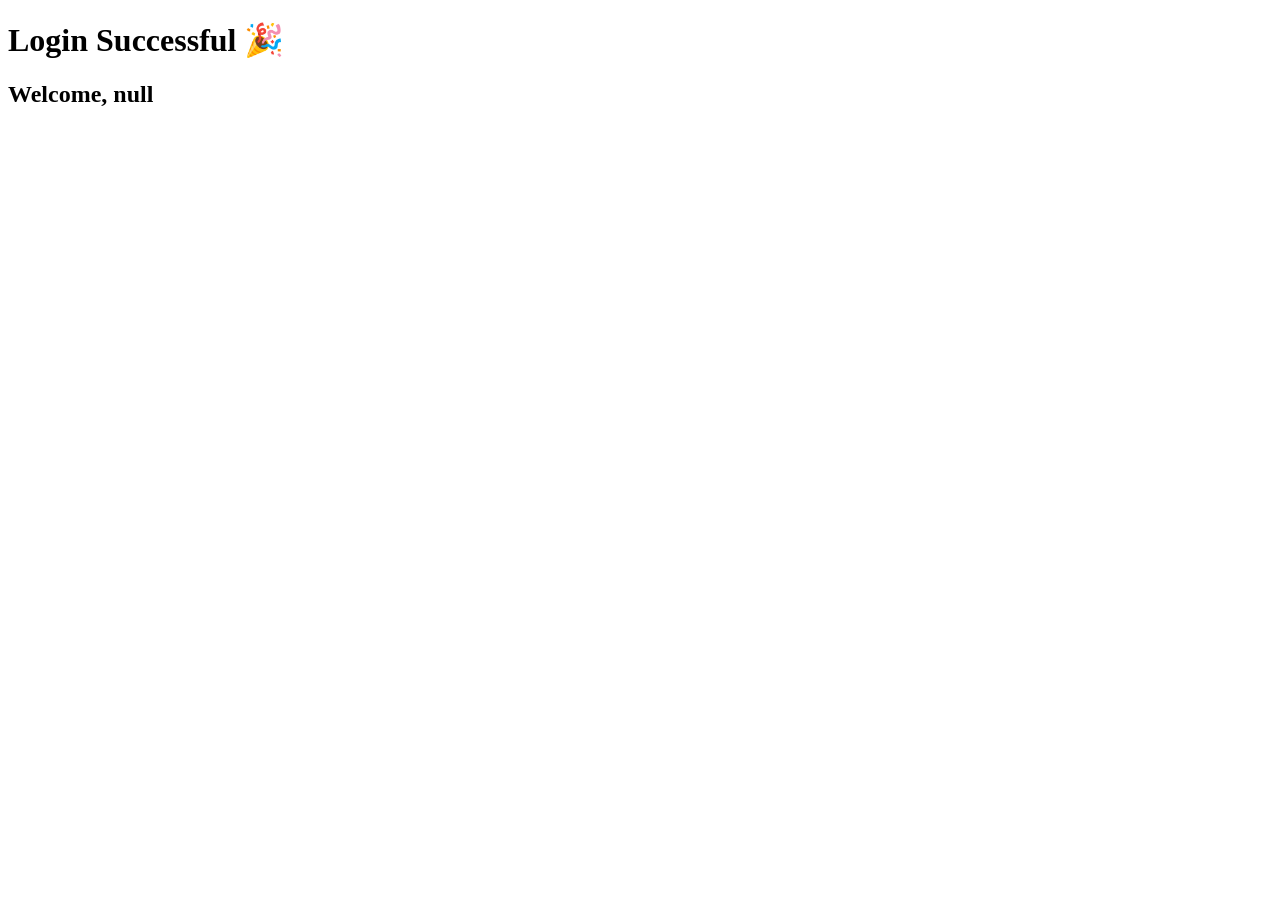
==== dashboard.html @ d7a85aca "Added login authentication using users.json" ====
<!DOCTYPE html>
<html lang="en">

<head>

    <meta charset="UTF-8">

    <title>Dashboard</title>

</head>

<body>

    <h1>Login Successful 🎉</h1>

    <h2 id="welcome"></h2>

    <script>

        const user = localStorage.getItem("loggedInUser");

        document.getElementById("welcome").innerText =
            "Welcome, " + user;

    </script>

</body>

</html>
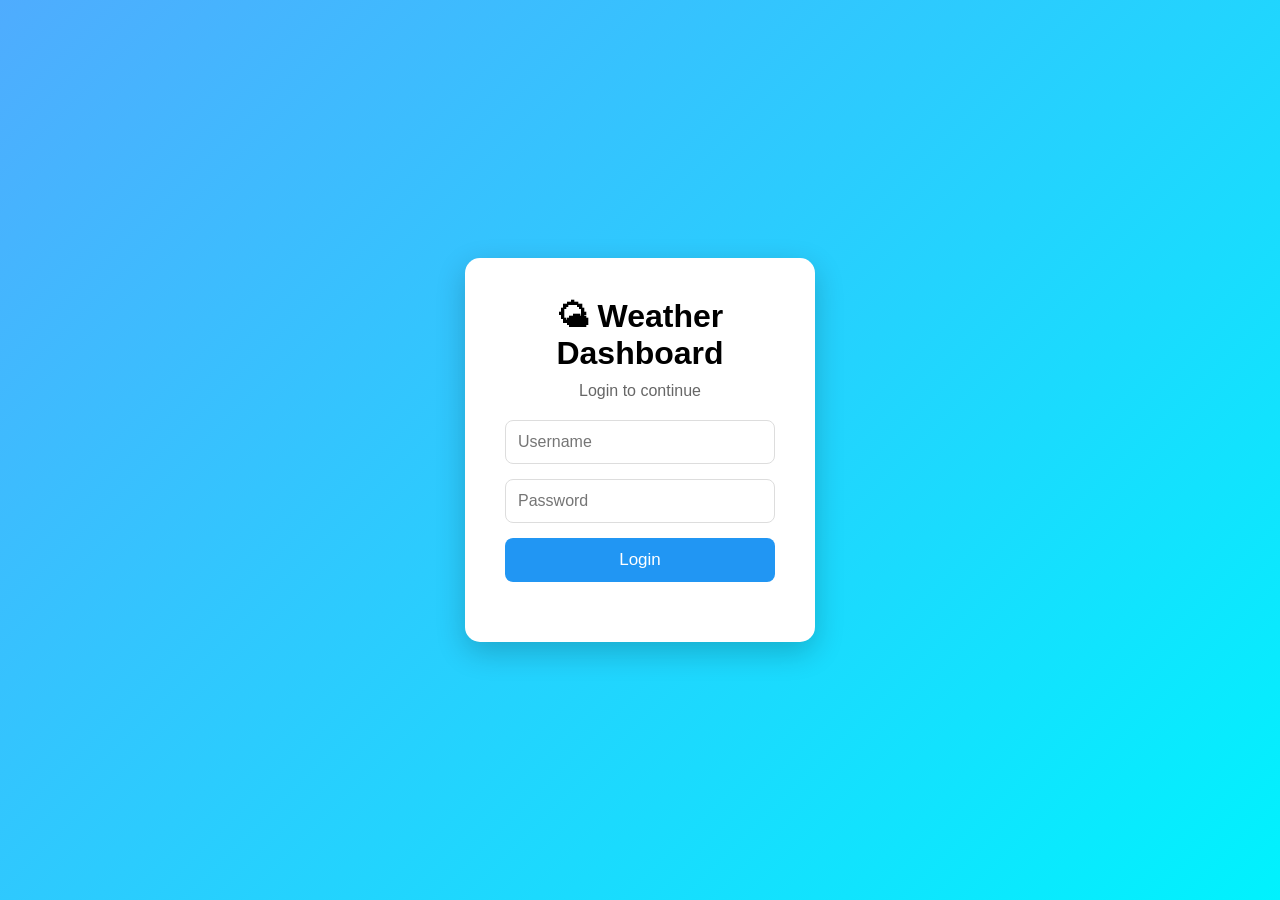
==== commit ba804f4c: "Created weather dashboard layout" ====
--- a/dashboard.html
+++ b/dashboard.html
@@ -4,25 +4,81 @@
 <head>
 
     <meta charset="UTF-8">
+    <meta name="viewport"
+          content="width=device-width, initial-scale=1.0">
 
-    <title>Dashboard</title>
+    <title>Weather Dashboard</title>
+
+    <link rel="stylesheet" href="dashboard.css">
 
 </head>
 
 <body>
 
-    <h1>Login Successful 🎉</h1>
+<header>
 
-    <h2 id="welcome"></h2>
+    <h1>🌤 Weather Dashboard</h1>
 
-    <script>
+    <div>
 
-        const user = localStorage.getItem("loggedInUser");
+        <span id="welcome"></span>
 
-        document.getElementById("welcome").innerText =
-            "Welcome, " + user;
+        <button id="logoutBtn">Logout</button>
 
-    </script>
+    </div>
+
+</header>
+
+<section class="search-section">
+
+    <input
+        type="text"
+        id="cityInput"
+        placeholder="Enter City Name">
+
+    <button id="searchBtn">
+        Search
+    </button>
+
+</section>
+
+<section class="weather-card">
+
+    <h2 id="cityName">Search a city</h2>
+
+    <h1 id="temperature">--°C</h1>
+
+    <h3 id="condition">----</h3>
+
+    <div class="details">
+
+        <p>💧 Humidity:
+            <span id="humidity">--</span>
+        </p>
+
+        <p>💨 Wind:
+            <span id="wind">--</span>
+        </p>
+
+        <p>🌡 Feels Like:
+            <span id="feelsLike">--</span>
+        </p>
+
+    </div>
+
+</section>
+
+<section>
+
+    <h2>3-Day Forecast</h2>
+
+    <div id="forecastContainer" class="forecast-container">
+
+    </div>
+
+</section>
+
+<script src="dashboard.js"></script>
 
 </body>
 
--- a/dashboard.css
+++ b/dashboard.css
@@ -0,0 +1,148 @@
+*{
+    margin:0;
+    padding:0;
+    box-sizing:border-box;
+    font-family:Arial,sans-serif;
+}
+
+body{
+
+    background:linear-gradient(135deg,#4facfe,#00f2fe);
+
+    min-height:100vh;
+
+    padding:30px;
+
+    color:white;
+
+}
+
+header{
+
+    display:flex;
+
+    justify-content:space-between;
+
+    align-items:center;
+
+    margin-bottom:40px;
+
+}
+
+header button{
+
+    padding:10px 18px;
+
+    border:none;
+
+    border-radius:8px;
+
+    cursor:pointer;
+
+}
+
+.search-section{
+
+    display:flex;
+
+    justify-content:center;
+
+    gap:15px;
+
+    margin-bottom:30px;
+
+}
+
+.search-section input{
+
+    width:300px;
+
+    padding:12px;
+
+    border:none;
+
+    border-radius:8px;
+
+    font-size:16px;
+
+}
+
+.search-section button{
+
+    padding:12px 20px;
+
+    border:none;
+
+    border-radius:8px;
+
+    cursor:pointer;
+
+    background:#1565c0;
+
+    color:white;
+
+}
+
+.weather-card{
+
+    max-width:500px;
+
+    margin:auto;
+
+    text-align:center;
+
+    background:rgba(255,255,255,.15);
+
+    backdrop-filter:blur(10px);
+
+    border-radius:20px;
+
+    padding:30px;
+
+}
+
+.weather-card h1{
+
+    font-size:70px;
+
+}
+
+.details{
+
+    margin-top:20px;
+
+}
+
+.details p{
+
+    margin:10px 0;
+
+}
+
+.forecast-container{
+
+    display:flex;
+
+    justify-content:center;
+
+    gap:20px;
+
+    margin-top:30px;
+
+    flex-wrap:wrap;
+
+}
+
+.forecast-card{
+
+    background:rgba(255,255,255,.2);
+
+    width:150px;
+
+    text-align:center;
+
+    border-radius:15px;
+
+    padding:20px;
+
+}
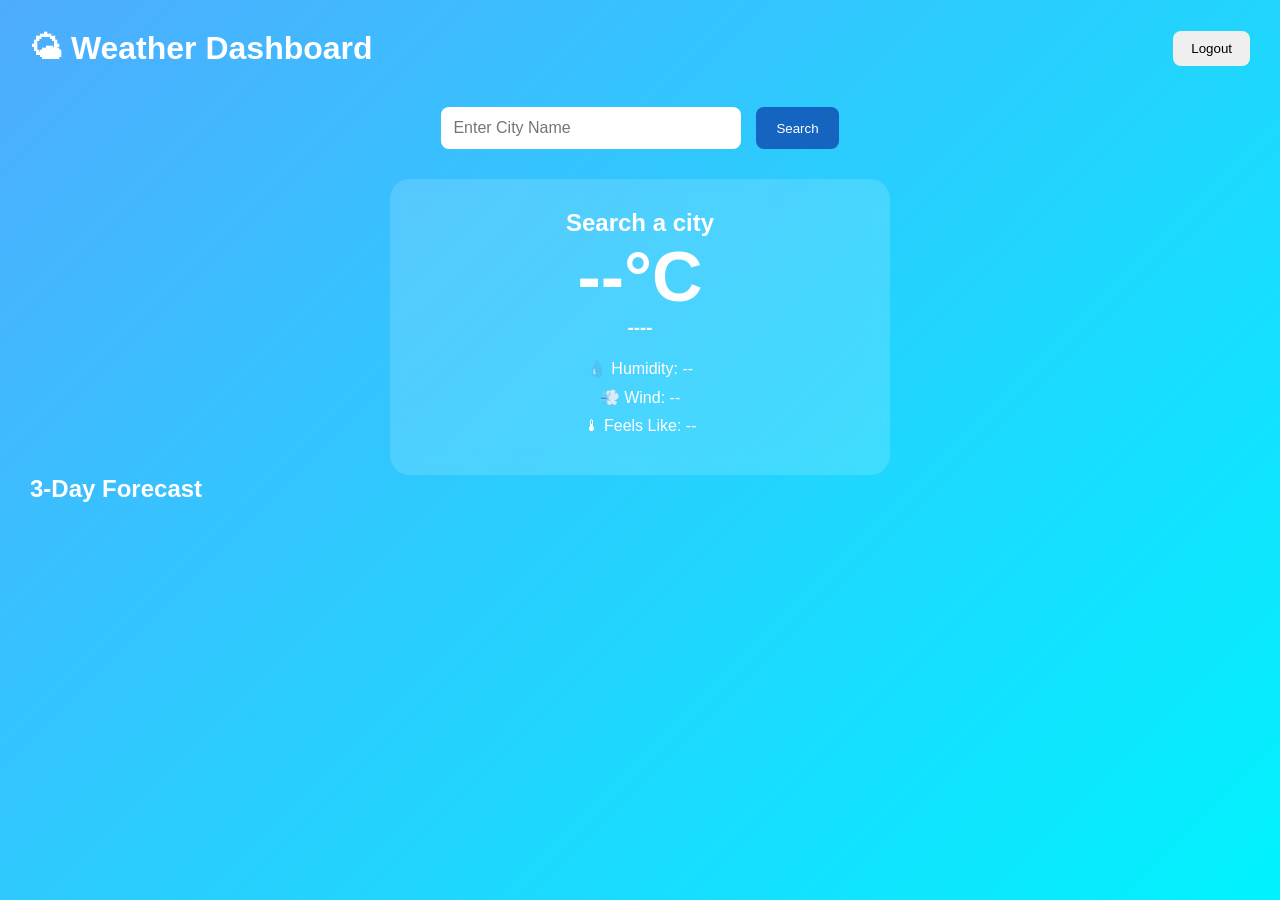
==== commit 5be047e0: "Add script tags for config.js and dashboard.js" ====
--- a/dashboard.html
+++ b/dashboard.html
@@ -77,9 +77,10 @@
     </div>
 
 </section>
+<script src="config.js"></script>
 
 <script src="dashboard.js"></script>
 
 </body>
 
-</html>+</html>
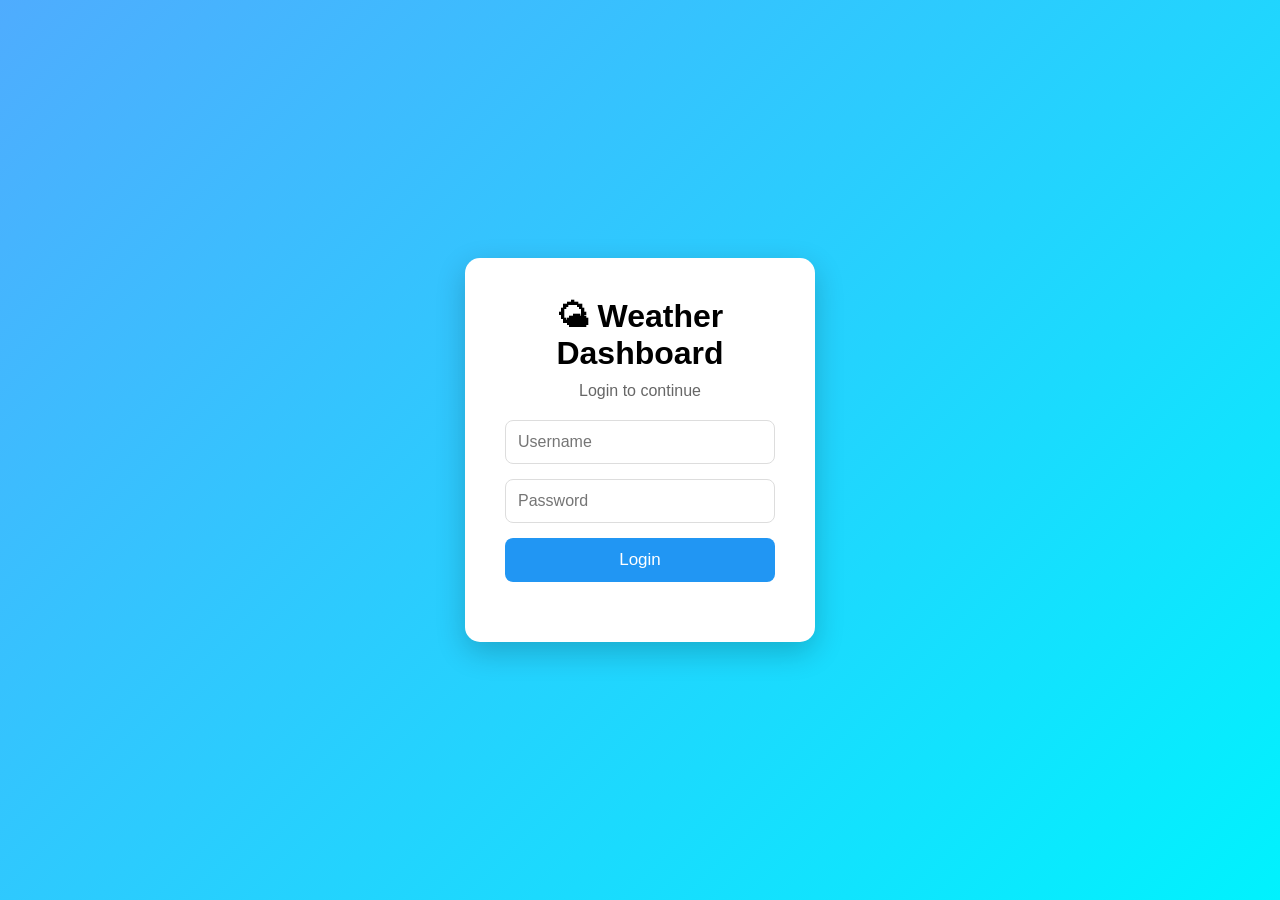
==== commit e6ae262a: "updated files" ====
--- a/dashboard.html
+++ b/dashboard.html
@@ -78,9 +78,8 @@
 
 </section>
 <script src="config.js"></script>
-
 <script src="dashboard.js"></script>
 
 </body>
 
-</html>
+</html>
--- a/dashboard.css
+++ b/dashboard.css
@@ -6,143 +6,88 @@
 }
 
 body{
-
     background:linear-gradient(135deg,#4facfe,#00f2fe);
-
     min-height:100vh;
-
     padding:30px;
-
     color:white;
 
 }
 
 header{
-
     display:flex;
-
     justify-content:space-between;
-
     align-items:center;
-
     margin-bottom:40px;
 
 }
 
 header button{
-
     padding:10px 18px;
-
     border:none;
-
     border-radius:8px;
-
     cursor:pointer;
 
 }
 
 .search-section{
-
     display:flex;
-
     justify-content:center;
-
     gap:15px;
-
     margin-bottom:30px;
 
 }
 
 .search-section input{
-
     width:300px;
-
     padding:12px;
-
     border:none;
-
     border-radius:8px;
-
     font-size:16px;
-
 }
 
 .search-section button{
-
     padding:12px 20px;
-
     border:none;
-
     border-radius:8px;
-
     cursor:pointer;
-
     background:#1565c0;
-
     color:white;
-
 }
 
 .weather-card{
-
     max-width:500px;
-
     margin:auto;
-
     text-align:center;
-
     background:rgba(255,255,255,.15);
-
     backdrop-filter:blur(10px);
-
     border-radius:20px;
-
     padding:30px;
-
 }
 
 .weather-card h1{
-
     font-size:70px;
-
 }
 
 .details{
-
     margin-top:20px;
-
 }
 
 .details p{
-
     margin:10px 0;
-
 }
 
 .forecast-container{
-
     display:flex;
-
     justify-content:center;
-
     gap:20px;
-
     margin-top:30px;
-
     flex-wrap:wrap;
-
 }
 
 .forecast-card{
-
     background:rgba(255,255,255,.2);
-
     width:150px;
-
     text-align:center;
-
     border-radius:15px;
-
     padding:20px;
-
 }
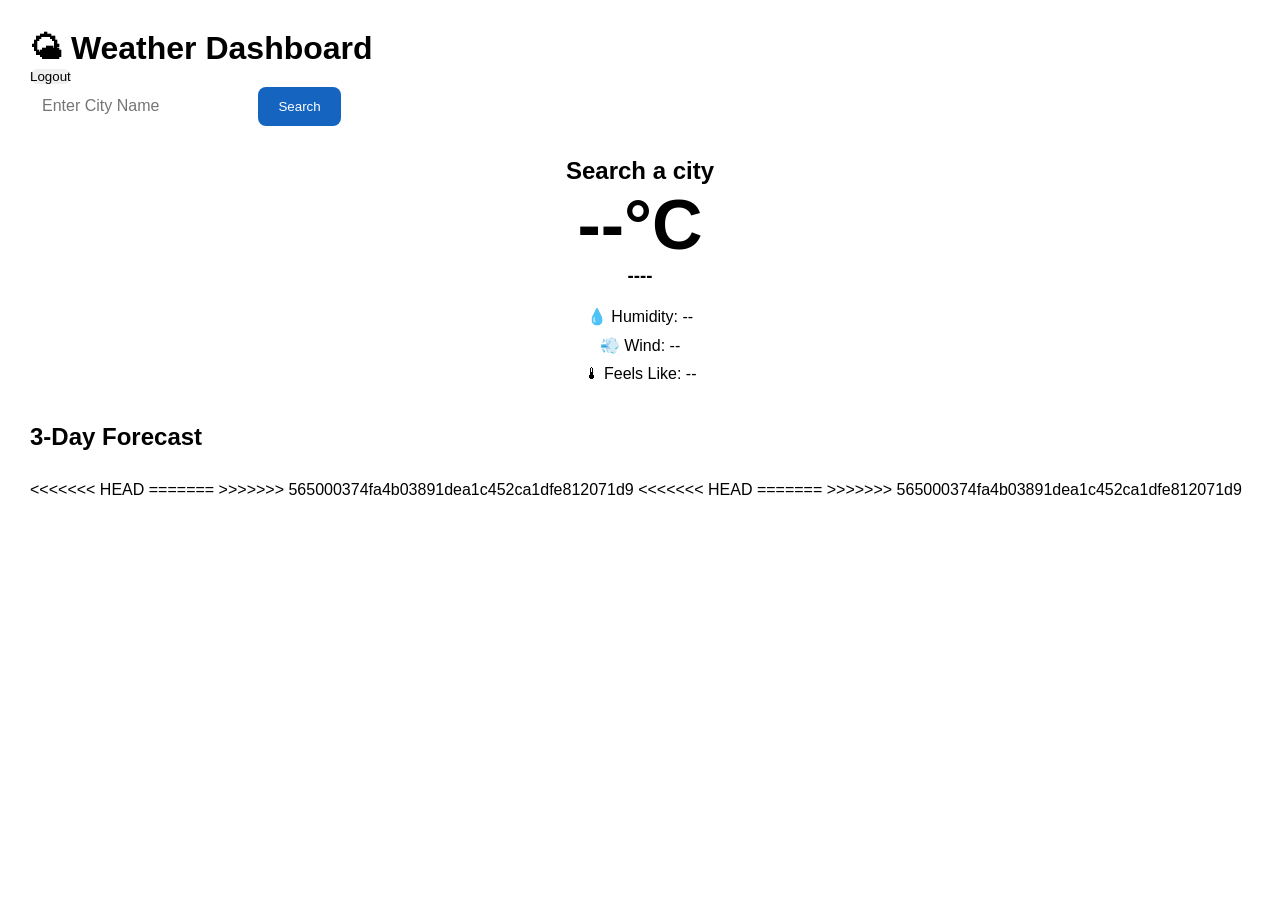
==== commit 244d5d38: "Merge remote repository" ====
--- a/dashboard.html
+++ b/dashboard.html
@@ -78,8 +78,16 @@
 
 </section>
 <script src="config.js"></script>
+<<<<<<< HEAD
+=======
+
+>>>>>>> 565000374fa4b03891dea1c452ca1dfe812071d9
 <script src="dashboard.js"></script>
 
 </body>
 
-</html>+<<<<<<< HEAD
+</html>
+=======
+</html>
+>>>>>>> 565000374fa4b03891dea1c452ca1dfe812071d9
--- a/dashboard.css
+++ b/dashboard.css
@@ -6,38 +6,79 @@
 }
 
 body{
+<<<<<<< HEAD
     background:linear-gradient(135deg,#4facfe,#00f2fe);
     min-height:100vh;
     padding:30px;
+=======
+
+    background:linear-gradient(135deg,#4facfe,#00f2fe);
+
+    min-height:100vh;
+
+    padding:30px;
+
+>>>>>>> 565000374fa4b03891dea1c452ca1dfe812071d9
     color:white;
 
 }
 
 header{
+<<<<<<< HEAD
     display:flex;
     justify-content:space-between;
     align-items:center;
+=======
+
+    display:flex;
+
+    justify-content:space-between;
+
+    align-items:center;
+
+>>>>>>> 565000374fa4b03891dea1c452ca1dfe812071d9
     margin-bottom:40px;
 
 }
 
 header button{
+<<<<<<< HEAD
     padding:10px 18px;
     border:none;
     border-radius:8px;
+=======
+
+    padding:10px 18px;
+
+    border:none;
+
+    border-radius:8px;
+
+>>>>>>> 565000374fa4b03891dea1c452ca1dfe812071d9
     cursor:pointer;
 
 }
 
 .search-section{
+<<<<<<< HEAD
     display:flex;
     justify-content:center;
     gap:15px;
+=======
+
+    display:flex;
+
+    justify-content:center;
+
+    gap:15px;
+
+>>>>>>> 565000374fa4b03891dea1c452ca1dfe812071d9
     margin-bottom:30px;
 
 }
 
 .search-section input{
+<<<<<<< HEAD
     width:300px;
     padding:12px;
     border:none;
@@ -90,4 +131,97 @@
     text-align:center;
     border-radius:15px;
     padding:20px;
+=======
+
+    width:300px;
+
+    padding:12px;
+
+    border:none;
+
+    border-radius:8px;
+
+    font-size:16px;
+
+}
+
+.search-section button{
+
+    padding:12px 20px;
+
+    border:none;
+
+    border-radius:8px;
+
+    cursor:pointer;
+
+    background:#1565c0;
+
+    color:white;
+
+}
+
+.weather-card{
+
+    max-width:500px;
+
+    margin:auto;
+
+    text-align:center;
+
+    background:rgba(255,255,255,.15);
+
+    backdrop-filter:blur(10px);
+
+    border-radius:20px;
+
+    padding:30px;
+
+}
+
+.weather-card h1{
+
+    font-size:70px;
+
+}
+
+.details{
+
+    margin-top:20px;
+
+}
+
+.details p{
+
+    margin:10px 0;
+
+}
+
+.forecast-container{
+
+    display:flex;
+
+    justify-content:center;
+
+    gap:20px;
+
+    margin-top:30px;
+
+    flex-wrap:wrap;
+
+}
+
+.forecast-card{
+
+    background:rgba(255,255,255,.2);
+
+    width:150px;
+
+    text-align:center;
+
+    border-radius:15px;
+
+    padding:20px;
+
+>>>>>>> 565000374fa4b03891dea1c452ca1dfe812071d9
 }
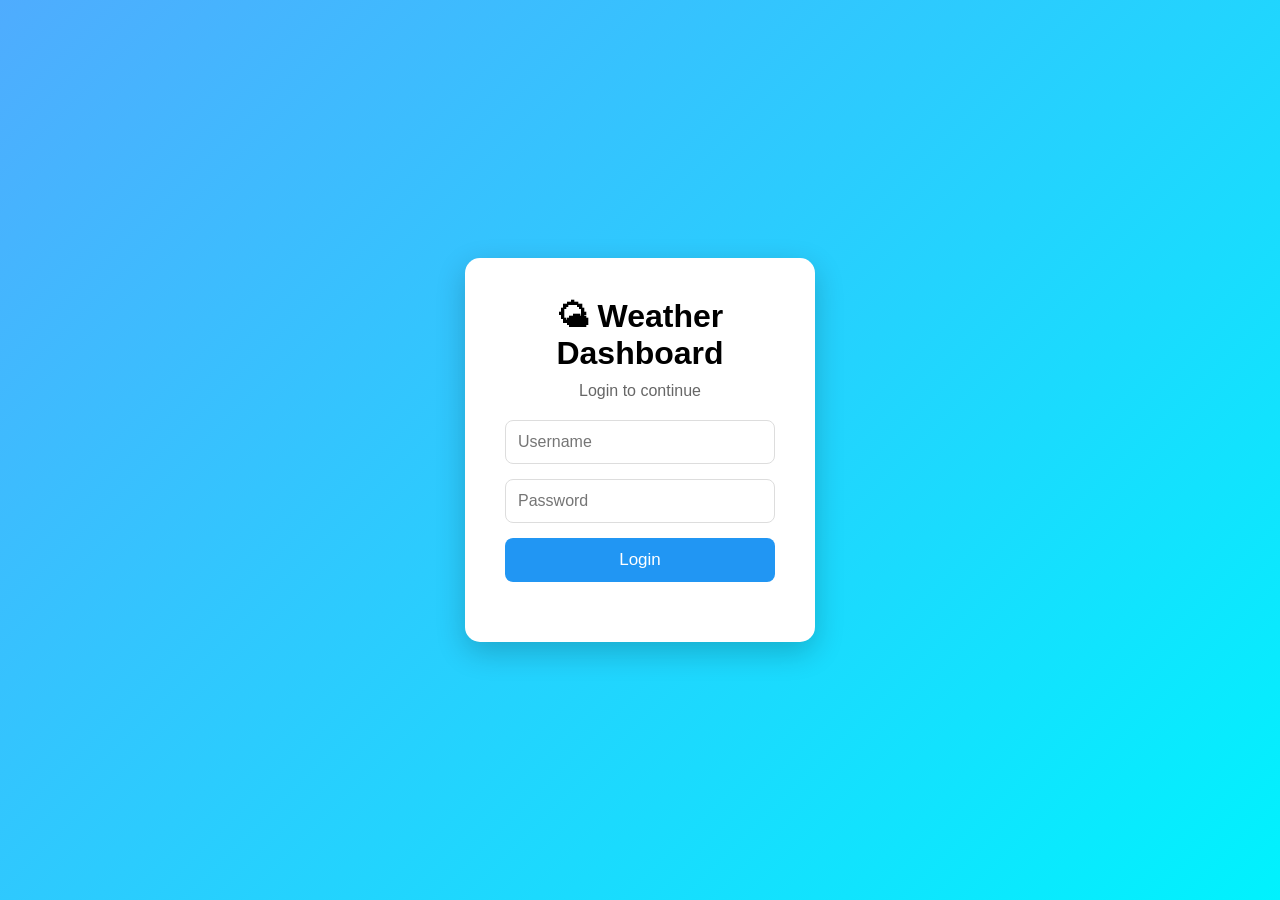
==== commit 9f1b38a9: "updated files" ====
--- a/dashboard.html
+++ b/dashboard.html
@@ -70,7 +70,7 @@
 
 <section>
 
-    <h2>3-Day Forecast</h2>
+    <h2 class="three_day">3-Day Forecast</h2>
 
     <div id="forecastContainer" class="forecast-container">
 
@@ -78,16 +78,8 @@
 
 </section>
 <script src="config.js"></script>
-<<<<<<< HEAD
-=======
-
->>>>>>> 565000374fa4b03891dea1c452ca1dfe812071d9
 <script src="dashboard.js"></script>
 
 </body>
 
-<<<<<<< HEAD
-</html>
-=======
-</html>
->>>>>>> 565000374fa4b03891dea1c452ca1dfe812071d9
+</html>
--- a/dashboard.css
+++ b/dashboard.css
@@ -6,84 +6,44 @@
 }
 
 body{
-<<<<<<< HEAD
     background:linear-gradient(135deg,#4facfe,#00f2fe);
     min-height:100vh;
     padding:30px;
-=======
-
-    background:linear-gradient(135deg,#4facfe,#00f2fe);
-
-    min-height:100vh;
-
-    padding:30px;
-
->>>>>>> 565000374fa4b03891dea1c452ca1dfe812071d9
     color:white;
 
 }
 
 header{
-<<<<<<< HEAD
     display:flex;
     justify-content:space-between;
     align-items:center;
-=======
-
-    display:flex;
-
-    justify-content:space-between;
-
-    align-items:center;
-
->>>>>>> 565000374fa4b03891dea1c452ca1dfe812071d9
     margin-bottom:40px;
 
 }
 
 header button{
-<<<<<<< HEAD
     padding:10px 18px;
     border:none;
     border-radius:8px;
-=======
-
-    padding:10px 18px;
-
-    border:none;
-
-    border-radius:8px;
-
->>>>>>> 565000374fa4b03891dea1c452ca1dfe812071d9
     cursor:pointer;
 
 }
 
 .search-section{
-<<<<<<< HEAD
     display:flex;
     justify-content:center;
     gap:15px;
-=======
-
-    display:flex;
-
-    justify-content:center;
-
-    gap:15px;
-
->>>>>>> 565000374fa4b03891dea1c452ca1dfe812071d9
     margin-bottom:30px;
 
 }
 
 .search-section input{
-<<<<<<< HEAD
     width:300px;
     padding:12px;
     border:none;
     border-radius:8px;
     font-size:16px;
+
 }
 
 .search-section button{
@@ -103,18 +63,22 @@
     backdrop-filter:blur(10px);
     border-radius:20px;
     padding:30px;
+
 }
 
 .weather-card h1{
     font-size:70px;
+
 }
 
 .details{
     margin-top:20px;
+
 }
 
 .details p{
     margin:10px 0;
+
 }
 
 .forecast-container{
@@ -131,97 +95,9 @@
     text-align:center;
     border-radius:15px;
     padding:20px;
-=======
-
-    width:300px;
-
-    padding:12px;
-
-    border:none;
-
-    border-radius:8px;
-
-    font-size:16px;
-
 }
-
-.search-section button{
-
-    padding:12px 20px;
-
-    border:none;
-
-    border-radius:8px;
-
-    cursor:pointer;
-
-    background:#1565c0;
-
-    color:white;
-
-}
-
-.weather-card{
-
-    max-width:500px;
-
-    margin:auto;
-
-    text-align:center;
-
-    background:rgba(255,255,255,.15);
-
-    backdrop-filter:blur(10px);
-
-    border-radius:20px;
-
-    padding:30px;
-
-}
-
-.weather-card h1{
-
-    font-size:70px;
-
-}
-
-.details{
-
-    margin-top:20px;
-
-}
-
-.details p{
-
-    margin:10px 0;
-
-}
-
-.forecast-container{
-
-    display:flex;
-
-    justify-content:center;
-
-    gap:20px;
-
-    margin-top:30px;
-
-    flex-wrap:wrap;
-
-}
-
-.forecast-card{
-
-    background:rgba(255,255,255,.2);
-
-    width:150px;
-
-    text-align:center;
-
-    border-radius:15px;
-
-    padding:20px;
-
->>>>>>> 565000374fa4b03891dea1c452ca1dfe812071d9
+.three_day{
+    display: flex;
+    justify-content: center;
+    margin-top: 20px;
 }
